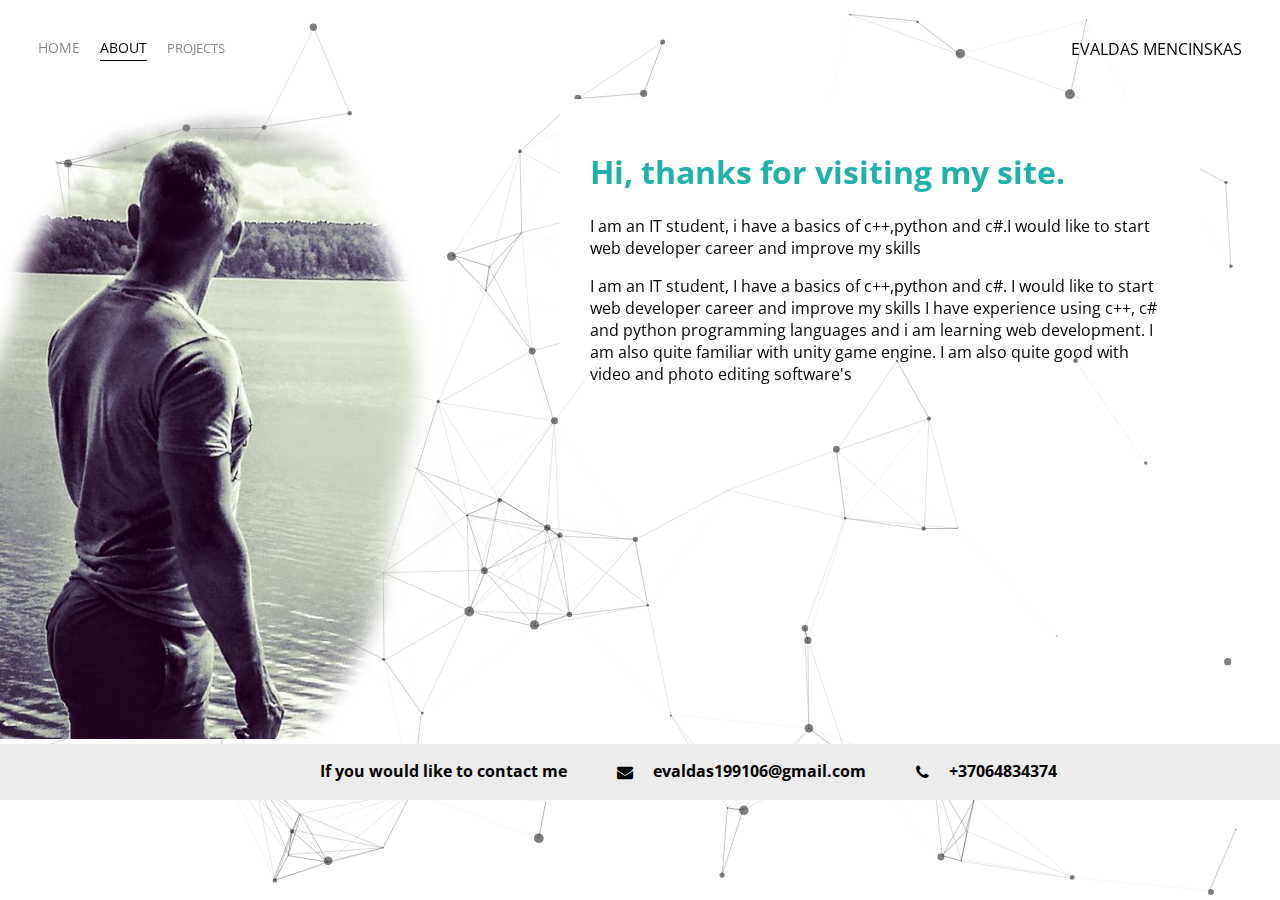
==== about.html @ c46b3e24 "Initial commit" ====
<!DOCTYPE html>
<html lang="en">
  <head>
    <meta charset="UTF-8" />
    <meta name="description" content="My personal website" />
    <meta name="keywords" content="Portfolio, HTML, CSS, JavaScript" />
    <meta name="author" content="Evaldas Mencinskas" />
    <meta name="viewport" content="width=device-width, initial-scale=1.0" />
    <title>About</title>
    <link rel="preconnect" href="https://fonts.gstatic.com" />
    <link
      href="https://fonts.googleapis.com/css2?family=Open+Sans&family=Oswald&family=Roboto&display=swap"
      rel="stylesheet"
    />
    <link
      rel="stylesheet"
      href="https://cdnjs.cloudflare.com/ajax/libs/font-awesome/4.7.0/css/font-awesome.min.css"
    />
    <link rel="stylesheet" type="text/css" href="./css/styles.css" />
    <link
      rel="icon"
      type="image/png"
      sizes="16x16"
      href="./images/favicon/favicon.ico"
    />
  </head>
  <body>
    <!-- images from https://unsplash.com/ -->
    <div class="container">
      <div id="particles-js"></div>
      <div class="nav-wraper">
        <div class="left-side">
          <div class="nav-link-wraper">
            <a href="index.html">Home</a>
          </div>
          <div class="nav-link-wraper active-nav-link">
            <a href="about.html">About</a>
          </div>
          <div class="dropdown">
            <button class="dropbtn">Projects</button>
            <div class="dropdown-content">
              <a href="django_app.html">Django app</a>
              <a href="unity_game.html">Unity game</a>
              <a href="unity_environments.html">Unity environments</a>
              <a href="hitfilm.html">Hitfilm</a>
              <a href="cpp.html">C++</a>
              <a href="python.html">Python</a>
              <a href="blender.html">Blender</a>
              <a href="web_development.html">Web development</a>
            </div>
          </div>
        </div>

        <div class="right-side">
          <div class="brand">
            <div>EVALDAS MENCINSKAS</div>
          </div>
        </div>
      </div>

      <div class="content-wraper">
        <div class="two-column-wraper">
          <div class="profile-image-wraper">
            <img src="./images/me.png" alt="profile photo" />
          </div>

          <div class="profile-content-wraper">
            <h1>Hi, thanks for visiting my site.</h1>
            <p>
              I am an IT student, i have a basics of c++,python and c#.I would
              like to start web developer career and improve my skills
            </p>
            <p>
              I am an IT student, I have a basics of c++,python and c#. I would
              like to start web developer career and improve my skills I have
              experience using c++, c# and python programming languages and i am
              learning web development. I am also quite familiar with unity game
              engine. I am also quite good with video and photo editing
              software's
            </p>
          </div>
        </div>
      </div>

      <footer class="footer">
        <p class="footer_text">If you would like to contact me</p>
        <i class="fa fa-envelope" aria-hidden="true"></i>
        <div>
          <p>evaldas199106@gmail.com</p>
        </div>
        <i class="fa fa-phone" aria-hidden="true"></i>
        <div>
          <p>+37064834374</p>
        </div>
      </footer>
    </div>
  </body>
  <script src="./js/particles.js"></script>
  <script src="./js/main.js"></script>
</html>
---- css/styles.css ----
/* MASTER STYLES */

body {
  margin: 0px;
  font-family: "Lato", sans-serif;
}

.container {
  display: grid;
  grid-template-columns: 1fr;
}

/* remove powered by webhost add */

html body div a[title∿="Hosted"],
html body div a[title∿="Hosted"] img {
  visibility: hidden !important;
  display: none !important;
}

/* NAV BAR */

.nav-wraper {
  display: flex;
  justify-content: space-between;
  padding: 38px;
  z-index: 12;
}

.left-side {
  display: flex;
}

.nav-wraper > .left-side > div {
  margin-right: 20px;
  font-size: 0.9em;
  text-transform: uppercase;
}

.nav-link-wraper {
  height: 22px;
  border-bottom: 1px solid transparent;
  transition: border-bottom 0.5s;
}

.nav-link-wraper a {
  color: #8a8a8a;
  text-decoration: none;
  transition: color 0.5s;
}

.nav-link-wraper:hover {
  border-bottom: 1px solid black;
}

.nav-link-wraper a:hover {
  color: black;
}

.active-nav-link {
  border-bottom: 1px solid black;
}

.active-nav-link a {
  color: black !important;
}

/* dropdown */

.dropbtn {
  background-color: rgba(255, 255, 255, 0);
  color: #8a8a8a;
  border: none;
  cursor: pointer;
  text-transform: uppercase;
  transition: color 0.5s;
  padding: 0;
}

.dropdown {
  position: relative;
  display: inline-block;
  z-index: 3;
}

.dropdown-content {
  display: none;
  position: absolute;
  background-color: #f9f9f9;
  min-width: 160px;
  box-shadow: 0px 8px 16px 0px rgba(0, 0, 0, 0.2);
  z-index: 1;
}

.dropdown-content a {
  color: black;
  padding: 12px 16px;
  text-decoration: none;
  display: block;
}

.dropdown-content a:hover {
  background-color: #d4d4d4;
}

.dropdown:hover .dropdown-content {
  display: block;
}

.dropdown:hover .dropbtn {
  color: black !important;
}

.dropbtn:focus {
  outline: 0;
}

.btn-active {
  color: black;
}

/* PORTFOLIO STYLES */

.welcome_text {
  text-align: center;
}

.portfolio-items-wraper {
  display: grid;
  grid-gap: 20px;
  grid-template-columns: 1fr 1fr 1fr;
  margin: 20px;
}

.portfolio-item-wraper {
  position: relative;
  z-index: 2;
}

.portfolio-img-background {
  height: 300px;
  width: 100%;
  background-size: cover;
  background-position: center;
  background-repeat: no-repeat;
}

.image-text-wraper {
  position: absolute;
  top: 0;
  display: flex;
  flex-direction: column;
  justify-content: center;
  align-items: center;
  height: 100%;
  text-align: center;
  padding-left: 100px;
  padding-right: 100px;
}

.logo-wraper img {
  width: 120%;
  margin-bottom: 20px;
}

.image-text-wraper .subtitle {
  transition: 1s;
  font-weight: 600;
  color: transparent;
}

.image-text-wraper:hover .subtitle,
.image-text-wraper:active .subtitle {
  font-weight: 600;
  color: lightseagreen;
}

.img-darken {
  transition: 1s;
  filter: brightness(10%);
}

/* index page centering elements */

.hitfilm {
  left: 40%;
}
.center_element {
  width: 0;
}

.cpp {
  right: 40%;
}

/* about page styles */
.content-wraper {
  z-index: 2;
}

.two-column-wraper {
  display: grid;
  grid-template-columns: 1fr 1fr;
}

.profile-image-wraper img {
  width: 100%;
}

.profile-content-wraper {
  position: relative;
  right: 80px;
  padding: 30px;
  background-color: #ffffff;
  height: 30%;
}

.profile-content-wraper h1 {
  color: lightseagreen;
  background-color: #ffffff;
}

/* django_app.html */

.django-grid-section {
  display: grid;
  grid-template-columns: 50% 40%;
  background-color: #ececec;
}

.django-left-side {
  display: inline-block;
  overflow: hidden;
}

.django-left-side img {
  position: relative;
  z-index: 2;
  width: 100%;
  height: auto;
  transition: transform 0.4s ease-out;
  cursor: zoom-in;
}

.django-left-side img:active {
  transform: scale(3);
  margin-left: 200px;
  margin-top: 200px;
  cursor: zoom-out;
}

.django-right-side {
  font-size: larger;
  justify-self: center;
  margin-top: 10%;
  height: 40%;
  z-index: 1;
  background-color: #ececec;
}

.django-bottom-color {
  background-color: rgb(255, 255, 255);
  width: 100%;
  height: 80%;
  margin-top: -10%;
  clip-path: polygon(0 0, 56% 0, 100% 99%, 0% 100%);
  position: relative;
  z-index: 0;
}

/* unity_game.html section 1*/

.unity-game-grid-section {
  display: grid;
  grid-template-columns: 50% 40%;
  background-color: #ececec;
}

.unity-game-left-side {
  display: inline-block;
  overflow: hidden;
}
.unity-game-left-side .first-image {
  position: relative;
  z-index: 2;
  width: 100%;
  height: auto;
  transition: transform 0.4s ease-out;
  cursor: zoom-in;
}

.unity-game-grid-section2 .second-image {
  z-index: 2;
}

.unity-game-left-side .first-image:active {
  transform: scale(2);
  margin-left: 200px;
  margin-top: 200px;
  cursor: zoom-out;
}

.unity-game-right-side {
  font-size: larger;
  justify-self: center;
  margin-top: 10%;
  height: 40%;
  z-index: 1;
  background-color: #ececec;
}

.second--right-side {
  height: 40%;
  z-index: 1;
  background-color: #ececec;
}

.third-right-side {
  height: 58%;
  z-index: 1;
  background-color: #ececec;
}

.game-bottom-color {
  background-color: #fff;
  width: 100%;
  height: 10%;
  margin-top: -10%;
  clip-path: polygon(0 0, 56% 0, 100% 99%, 0% 100%);
  position: relative;
  z-index: 0;
}

/* unity_game.html section 2*/

.unity-game-grid-section2 {
  display: grid;
  grid-template-columns: 50% 40%;
  justify-content: center;
  background-color: #ececec;
  padding-top: 50px;
}

.second-left-side .second-image {
  position: relative;
  top: 50px;
  width: 70%;
  height: 600px;
  border-radius: 10px;
  border: 3px solid black;
  margin-left: 50px;
  box-shadow: -5px -10px 30px #000000;
}

.second-left-side .second-image2 {
  position: relative;
  width: 70%;
  top: -400px;
  left: 100px;
  height: 600px;
  border-radius: 10px;
  margin-left: 50px;
  box-shadow: -5px -10px 30px #000000;
  border: 3px solid black;
  z-index: 2;
}

.game-bottom-color2 {
  background-color: #fff;
  width: 100%;
  height: 10%;
  margin-top: -10%;
  clip-path: polygon(63% 0, 100% 0%, 100% 100%, 0% 100%);
}

.second--right-side {
  font-size: larger;
  justify-self: center;
  margin-top: 30%;
}

/* unity_game.html section 3*/

.unity-game-grid-section3 {
  display: grid;
  grid-template-columns: 30% 60%;
  justify-content: center;
  background-color: #ececec;
  padding-top: 50px;
}

.third-left-side .third-image {
  position: relative;
  z-index: 2;
  margin-bottom: 100px;
  top: 50px;
  width: 100%;
  height: 600px;
  border-radius: 10px;
  order: 2;
  grid-area: 0 / 2 / 1 / 2;
}

.third-right-side {
  grid-area: 1 / 1 / 1 / 2;
  font-size: larger;
  justify-self: center;
  margin-top: 30%;
}

/* unity environment.html section 1 ,python.html section 1*/

.unity-environment-grid-section {
  display: grid;
  grid-template-columns: 50% 30%;
  justify-content: center;
  background-color: #ececec;
  padding-top: 50px;
  grid-gap: 50px;
}

.unity-environment-left-side .first-environment-image {
  position: relative;
  width: 100%;
  height: auto;
  border-radius: 10px;
  box-shadow: 10px 10px 30px black;
  margin-bottom: 40px;
  transition: transform 0.4s ease-out;
  cursor: zoom-in;
  z-index: 2;
}

.unity-environment-left-side .first-environment-image:active {
  transform: scale(1.5);
  margin-left: 120px;
  cursor: zoom-out;
}

.unity-environment-right-side {
  font-size: larger;
  justify-self: center;
  height: 40%;
  z-index: 1;
  background-color: #ececec;
}

.environment-bottom-color {
  position: relative;
  background-color: #ffffff;
  height: 100px;
}

/* unity environment.html section 2 ,python.html section 2*/

.unity-environment-grid-section2 {
  display: grid;
  grid-template-columns: 30% 50%;
  justify-content: center;
  background-color: #ececec;
  padding-top: 50px;
  grid-gap: 50px;
}

.unity-environment-left-side2 .first-environment-image2 {
  position: relative;
  width: 100%;
  height: auto;
  border-radius: 10px;
  box-shadow: 10px 10px 30px black;
  margin-bottom: 40px;
  grid-area: 0 / 2 / 1 / 2;
  transition: transform 0.4s ease-out;
  cursor: zoom-in;
  z-index: 2;
}

.unity-environment-left-side2 .first-environment-image2:active {
  transform: scale(1.5);
  margin-left: -150px;
  cursor: zoom-out;
}

.unity-environment-right-side2 {
  font-size: larger;
  justify-self: center;
  margin-top: 20px;
  grid-area: 1 / 1 / 1 / 2;
  height: 40%;
  z-index: 1;
  background-color: #ececec;
}

.environment-bottom-color2 {
  background-color: #fff;
  height: 100px;
}

/* unity environment.html section 3*/

.unity-environment-grid-section3 {
  display: grid;
  grid-template-columns: 50% 30%;
  justify-content: center;
  background-color: #ececec;
  padding-top: 50px;
  grid-gap: 50px;
}

.unity-environment-left-side3 .first-environment-image3 {
  position: relative;
  width: 100%;
  height: auto;
  border-radius: 10px;
  box-shadow: 10px 10px 30px black;
  margin-bottom: 40px;
  transition: transform 0.4s ease-out;
  cursor: zoom-in;
  z-index: 2;
}

.unity-environment-left-side3 .first-environment-image3:active {
  transform: scale(1.5);
  margin-left: 120px;
  cursor: zoom-out;
}

.unity-environment-right-side3 {
  font-size: larger;
  justify-self: center;
  margin-top: 20px;
  height: 40%;
  z-index: 1;
  background-color: #ececec;
}

.environment-bottom-color3 {
  background-color: #fff;
  height: 100px;
}
/* hitfilm.html*/

.mobile_container {
  display: none;
}

.body-hitfilm,
.page {
  width: 100%;
  height: 80%;
  margin: 0;
  padding: 0;
  transition: all 0.6s cubic-bezier(0.5, 0.2, 0.2, 1.1);
  -webkit-transition: all 0.6s cubic-bezier(0.5, 0.2, 0.2, 1.1);
  -moz-transition: all.6s cubic-bezier(0.5, 0.2, 0.2, 1.1);
  -o-transition: all 0.6s cubic-bezier(0.5, 0.2, 0.2, 1.1);
  color: rgb(0, 0, 0);
  overflow: hidden;
  z-index: 2;
}

* {
  font-family: "open sans", "lato", "helvetica", sans-serif;
}

.page {
  position: absolute;
}

#p1 {
  left: 0;
}

#p2,
#p3,
#p4,
#p5,
#p6 {
  left: 200%;
}

#p1 {
  background: #ececec;
}

#t2:target #p2,
#t3:target #p3,
#t4:target #p4,
#t5:target #p5,
#t6:target #p6 {
  transform: translateX(-190%);
  -webkit-transform: translateX(-190%);
  -moz-transform: translateX(-190%);
  -o-transform: translateX(-190%);
  transition-delay: 0.4s !important;
}

#t2:target #p1,
#t3:target #p1,
#t4:target #p1,
#t5:target #p1,
#t6:target #p1 {
  background: #ececec;
}

#t2:target #p1 .icon,
#t3:target #p1 .icon,
#t4:target #p1 .icon,
#t5:target #p1 .icon,
#t6:target #p1 .icon {
  -webkit-filter: blur(3px);
}

.icon {
  color: rgb(0, 0, 0);
  font-size: 32px;
  display: block;
}

ul .icon:hover {
  opacity: 0.5;
}

.page .icon .title {
  line-height: 2;
}

#t2:target ul .icon,
#t3:target ul .icon,
#t4:target ul .icon,
#t5:target ul .icon,
#t6:target ul .icon {
  transform: scale(0.6);
  -webkit-transform: scale(0.6);
  -moz-transform: scale(0.6);
  -o-transform: scale(0.6);
  transition-delay: 0.25s;
}

#t2:target #two,
#t3:target #three,
#t4:target #four,
#t5:target #five,
#t6:target #six {
  transform: scale(1.2) !important;
  -webkit-transform: scale(1.2) !important;
  -moz-transform: scale(1.2) !important;
  -o-transform: scale(1.2) !important;
}

ul {
  position: fixed;
  z-index: 1;
  top: 0;
  bottom: 0;
  left: 0;
  margin: auto;
  height: 280px;
  width: 10%;
  padding: 0;
  text-align: center;
}

#menu {
  z-index: 3;
}

#menu .icon {
  margin: 30px 0;
  transition: all 0.5s ease-out !important;
  -webkit-transition: all 0.5s ease-out;
  -moz-transition: all 0.5s ease-out;
  -o-transition: all 0.5s ease-out;
}

a {
  text-decoration: none;
}

.title,
.hint {
  display: block;
}

.title {
  font-size: 38px;
}

.hint {
  font-size: 13px;
}

#p4 .hint {
  display: inherit !important;
}

.hint a {
  color: yellow;
  transition: all 250ms ease-out;
  -webkit-transition: all 250ms ease-out;
  -moz-transition: all 250ms ease-out;
  -o-transition: all 250ms ease-out;
}

.hint a:hover {
  color: #fff;
}

.line-trough {
  text-decoration: line-through;
}

.page .icon {
  position: absolute;
  top: 0;
  bottom: 0;
  right: 10%;
  left: 0;
  width: 270px;
  height: 170px;
  margin: auto;
  text-align: center;
  font-size: 80px;
  line-height: 1.3;
  transform: translateX(360%);
  -webkit-transform: translateX(360%);
  -moz-transform: translateX(360%);
  -o-transform: translateX(360%);
  transition: all 0.5s cubic-bezier(0.25, 1, 0.5, 1.25);
  -webkit-transition: all 0.5s cubic-bezier(0.25, 1, 0.5, 1.25);
  -moz-transition: all 0.5s cubic-bezier(0.25, 1, 0.5, 1.25);
  -o-transition: all 0.5s cubic-bezier(0.25, 1, 0.5, 1.25);
}

.page#p1 .icon {
  height: 220px;
}

.page#p1 .icon {
  transform: translateX(10%) !important;
}

#t2:target .page#p2 .icon,
#t3:target .page#p3 .icon,
#t4:target .page#p4 .icon,
#t5:target .page#p5 .icon,
#t6:target .page#p6 .icon {
  transform: translateX(0) !important;
  -webkit-transform: translateX(0) !important;
  -moz-transform: translateX(0) !important;
  -o-transform: translateX(0) !important;
  transition-delay: 1s;
}

.iframe-container {
  position: relative;
  width: 100%;
  padding-bottom: 56.25%;
  height: 0;
}
.iframe-container iframe {
  position: absolute;
  top: 0;
  left: 0;
  width: 90%;
  height: 60%;
}
.hitfilm_main_container {
  display: grid;
  grid-template-columns: 30% 60%;
  background: #ececec;
}

.hitfilm_main_text {
  position: relative;
  right: -330px;
  margin-top: 30px;
}

.hitfilm_main_img {
  margin-left: 400px;
  width: 50%;
  height: auto;
  opacity: 0.4;
}
/* blender.html */

.blender_container {
  display: grid;
  grid-template-columns: 50% 50%;
  background: #ececec;
}

.blender_img {
  margin: 20px;
  width: 90%;
  height: auto;
  border-radius: 10px;
  box-shadow: 10px 10px 30px black;
  z-index: 2;
}

.blender_text {
  position: relative;
  text-align: center;
  margin-left: 250px;
  margin-right: 250px;
  background-color: #fff;
  z-index: 2;
}

/* particles three.js */

#particles-js {
  width: 100%;
  height: 100%;
  position: fixed;
  z-index: 1 !important;
  background-color: #ffffff00;
}

/* web_development */

.web_element {
  text-align: center;
  text-transform: capitalize;
  font-weight: bold;
  margin-top: 15%;
  margin-bottom: 18%;
  margin-left: 25%;
  margin-right: 25%;

  font-size: 50px;
  background-color: #ffffff;
  z-index: 2;
}

/* footer */

.footer {
  background: #ececec;
  color: rgb(0, 0, 0);
  display: flex;
  padding-left: 300px;
  z-index: 1;
  align-self: flex-end;
}

.hitfilm_footer {
  background: #ececec;
  color: rgb(0, 0, 0);
  display: flex;
  padding-left: 300px;
  position: relative;
  z-index: 2;
  bottom: -540px;
}

.django_footer {
  position: relative;
  z-index: 2;
  bottom: -280px;
}

.unity_game_footer {
  position: relative;
  z-index: 2;
  bottom: -600px;
}

.fa-envelope,
.fa-phone {
  padding: 20px 0;
  color: rgb(0, 0, 0);
  margin-left: 50px;
}

footer p,
.footer_text {
  padding-left: 20px;
  font-weight: bold;
}

/* media queries */

@media (max-width: 800px) {
  /* navigation bar */
  .nav-wraper,
  .left-side {
    flex-direction: column;
    margin-top: 5px;
  }
  /* footer */
  .footer,
  .hitfilm_footer,
  .unity_game_footer {
    flex-direction: column;
    padding-left: 20px;
  }

  .hitfilm_footer {
    bottom: -20px;
  }

  .unity_game_footer {
    position: relative;
    z-index: 2;
    bottom: -600px;
  }

  .fa-envelope,
  .fa-phone {
    display: none;
  }
  /* index page */
  .portfolio-items-wraper {
    grid-template-columns: 1fr;
  }

  /* index page center  */
  .cpp {
    right: 0%;
  }

  .hitfilm {
    left: 0%;
  }

  .center_element {
    display: none;
  }
  /* about page */

  .two-column-wraper {
    grid-template-columns: 1fr;
  }

  .profile-content-wraper {
    margin-left: 90px;
  }

  /* django */

  .django-grid-section {
    grid-template-columns: 1fr;
  }

  .django-right-side {
    margin-left: 40px;
  }

  .django-left-side img {
    transition: none !important;
    cursor: default;
  }

  .django-left-side img:active {
    cursor: default;
    transform: none;
    margin-top: 0;
    margin-left: 0;
  }

  /* unity game */
  /* section 1 */

  .unity-game-grid-section3,
  .unity-game-grid-section2,
  .unity-game-grid-section {
    grid-template-columns: 1fr;
  }

  .unity-game-left-side .first-image {
    transition: none;
    cursor: default;
  }

  .unity-game-left-side .first-image:active {
    transform: none;
    margin-left: 0px;
    margin-top: 0px;
    cursor: default;
  }

  .unity-game-right-side {
    margin-left: 20px;
  }
  /* section 2 */

  .second-left-side .second-image {
    top: 0px;
    width: 60%;
    height: 400px;
  }

  .second-left-side .second-image2 {
    width: 60%;
    top: -300px;
    left: 100px;
    height: 400px;
  }

  .second--right-side {
    margin-top: -160px;
    margin-left: 20px;
  }

  /* section 3 */

  .third-left-side .third-image {
    margin-bottom: 0px;
    height: 400px;
  }

  .third-right-side {
    margin-top: 0%;
    margin-left: 20px;
  }

  /* unity environments */

  .unity-environment-grid-section,
  .unity-environment-grid-section2,
  .unity-environment-grid-section3 {
    grid-template-columns: 1fr;
  }

  .unity-environment-left-side .first-environment-image,
  .unity-environment-left-side2 .first-environment-image2,
  .unity-environment-left-side3 .first-environment-image3 {
    width: 90%;
    margin-bottom: 40px;
    transition: none;
    cursor: default;
    margin-left: 20px;
  }

  .unity-environment-left-side .first-environment-image:active,
  .unity-environment-left-side2 .first-environment-image2:active,
  .unity-environment-left-side3 .first-environment-image3:active {
    transform: none;
    margin-left: 20px;
    cursor: default;
  }

  .unity-environment-right-side,
  .unity-environment-right-side2,
  .unity-environment-right-side3 {
    margin-left: 20px;
    height: 100%;
  }

  /* blender page */

  .blender_container {
    grid-template-columns: 1fr;
  }

  .blender_text {
    text-align: center;
    margin-left: 0px;
    margin-right: 0px;
  }

  /* hitfilm */

  .ct {
    display: none;
  }

  .mobile_container {
    display: grid;
    grid-template-columns: 1fr;
    z-index: 2;
  }

  .hitfilm_main_text {
    right: -30px;
    margin-top: 10px;
  }

  .hitfilm_main_img {
    width: 80%;
    height: auto;
    margin-left: 50px;
  }

  .body-hitfilm,
  .page {
    width: 100%;
    height: auto;
    margin: 0;
    padding: 0;
    transition: none;
    -webkit-transition: none;
    -moz-transition: none;
    -o-transition: none;
    overflow: auto;
  }

  .youtube-video {
    margin-top: 20px;
    margin-left: 20px;
    width: 90%;
    height: auto;
  }
}

/* blender.html */
@media (max-width: 500px) {
  .blender_img {
    margin: 20px;
    width: 80%;
  }
}
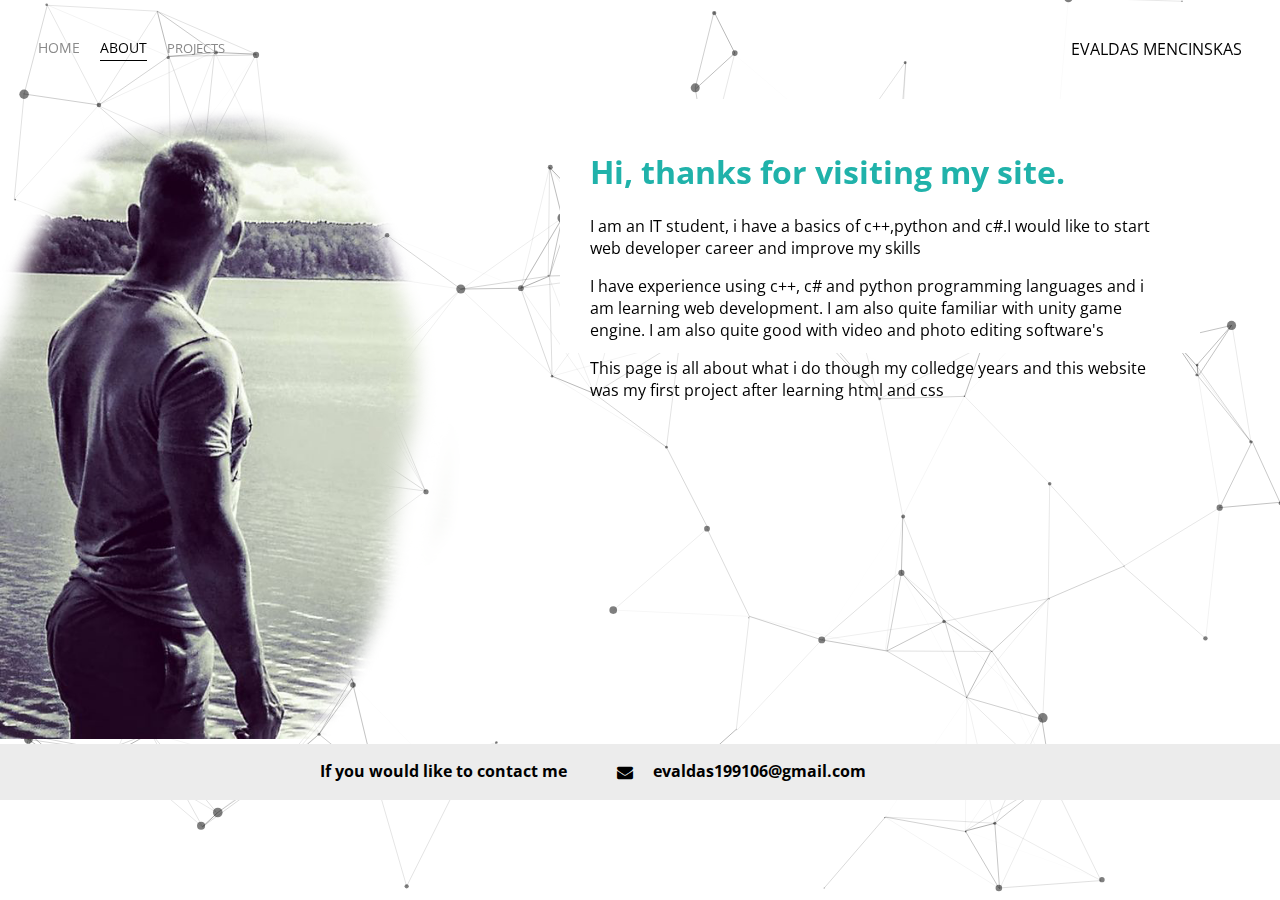
==== commit f945cb2f: "small changes" ====
--- a/about.html
+++ b/about.html
@@ -71,12 +71,14 @@
               like to start web developer career and improve my skills
             </p>
             <p>
-              I am an IT student, I have a basics of c++,python and c#. I would
-              like to start web developer career and improve my skills I have
-              experience using c++, c# and python programming languages and i am
-              learning web development. I am also quite familiar with unity game
-              engine. I am also quite good with video and photo editing
-              software's
+              I have experience using c++, c# and python programming languages
+              and i am learning web development. I am also quite familiar with
+              unity game engine. I am also quite good with video and photo
+              editing software's
+            </p>
+            <p>
+              This page is all about what i do though my colledge years and this
+              website was my first project after learning html and css
             </p>
           </div>
         </div>
@@ -88,10 +90,6 @@
         <div>
           <p>evaldas199106@gmail.com</p>
         </div>
-        <i class="fa fa-phone" aria-hidden="true"></i>
-        <div>
-          <p>+37064834374</p>
-        </div>
       </footer>
     </div>
   </body>
